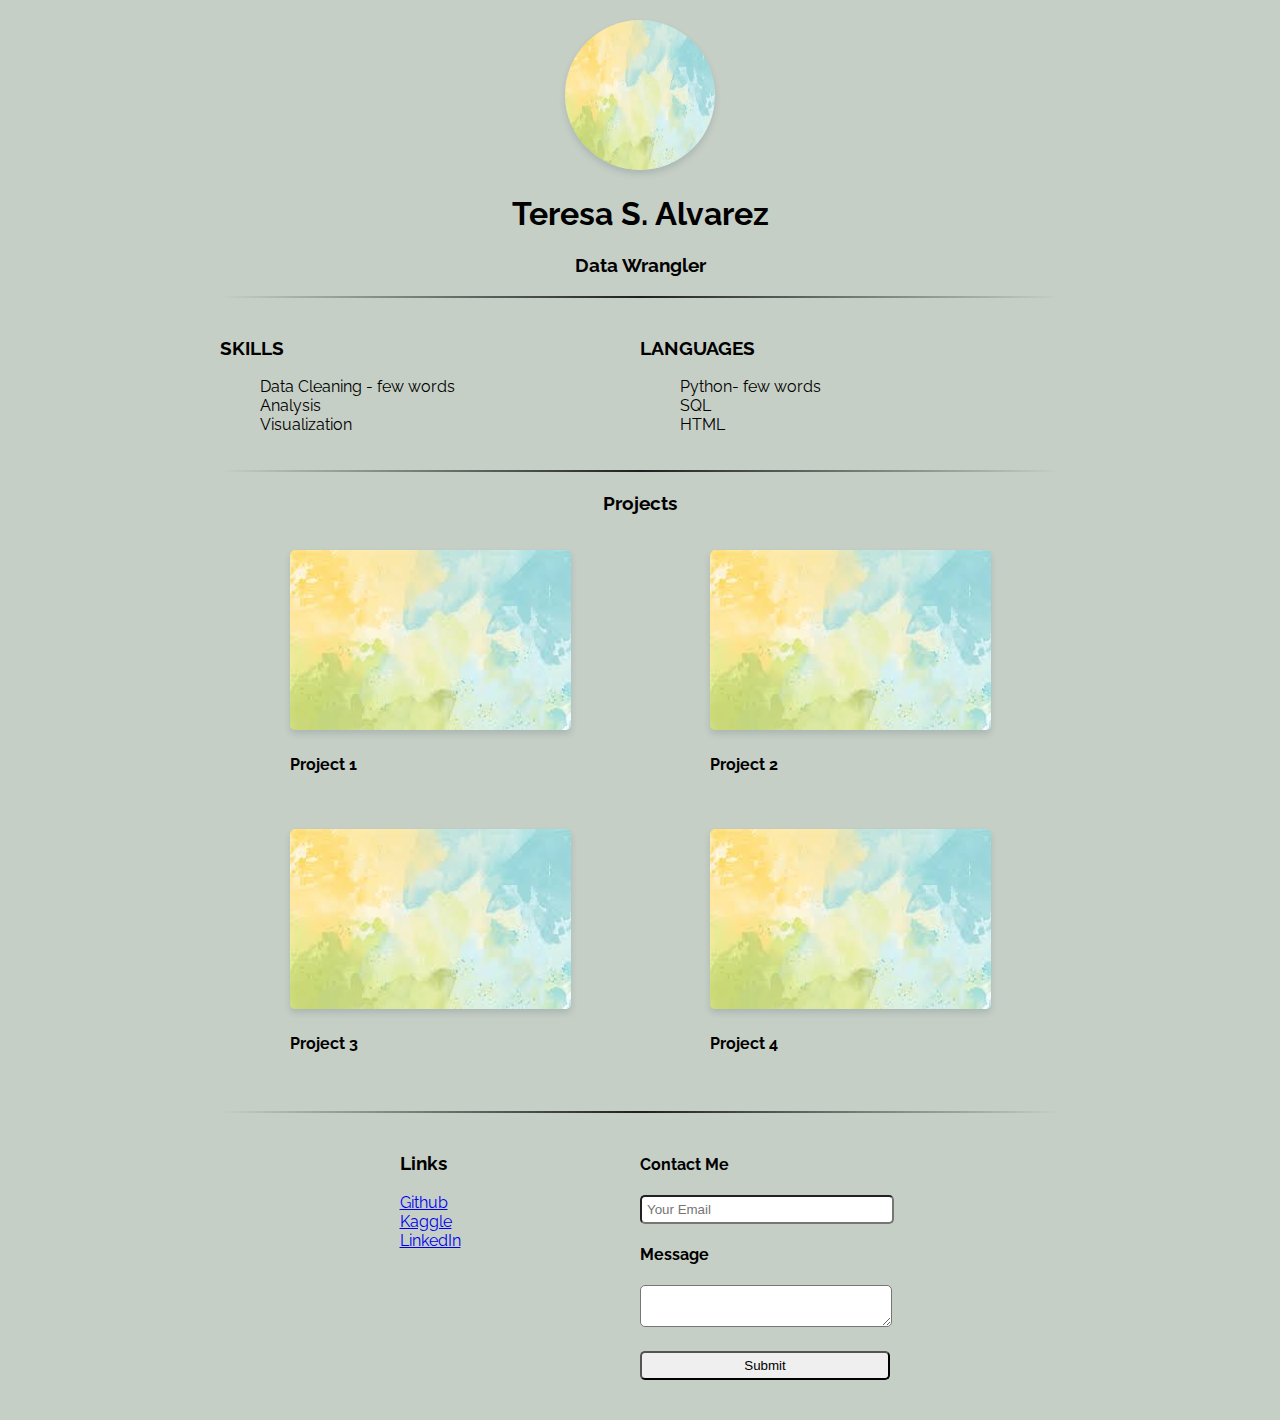
==== index.html @ 50ba1ec9 "Rename ProjectIndexFinal.html to index.html" ====
<!DOCTYPE html>
<html>
	<head>
		<title>Analyst Available</title>
		<link rel="stylesheet" href="style2.css">
		<meta name="viewport" content="width=device-width, initial-scale=1"/>
		<link href="https://fonts.googleapis.com/css2?family=Raleway&display=swap" rel="stylesheet">
	</head>	
	<body>
		<div class="container">
			<div class="intro">
				<img class="profile-picture" src="images/images1.jpg" />
				<h1 id=my-name>Teresa S. Alvarez</h1>
				<h3>Data Wrangler</h3>
				<p></p>
			</div>

			<hr>

			<div class="about-grid">
				<div class="I-am">
					<h3>SKILLS</h3>
					<ul class="about-list">
						<li class="about-list-item">Data Cleaning - few words</li>
						<li class="about-list-item">Analysis</li>
						<li class="about-list-item">Visualization</li>
					</ul>
				</div>

				<div class="I-like">
					<h3>LANGUAGES</h3>
					<ul class="about-list">
						<li class="about-list-item">Python- few words</li>
						<li class="about-list-item">SQL</li>
						<li class="about-list-item">HTML</li>				
					</ul>
				</div>
			</div>

			<hr>

			
			<div>
				<h3 class="projects-heading">Projects</h3>
				<div class="projects-grid">
					<div class="project-image-wrapper">
						<img class="project-image" src="images/images1.jpg"/>
						<h4>Project 1</h4>
					</div>
					<div class="project-image-wrapper">
						<img class="project-image" src="images/images1.jpg"/>
						<h4>Project 2</h4>
					</div>
					<div class="project-image-wrapper">
						<img class="project-image" src="images/images1.jpg"/>
						<h4>Project 3</h4>
					</div>
					<div class="project-image-wrapper">
						<img class="project-image" src="images/images1.jpg"/>
						<h4>Project 4</h4>
					</div>
				</div>
			</div>

			<hr>

			
			<div class="links-and-contact">
				<div class="links">
					<h3>Links</h3>
					<ul class="links-list">
						<li>
							<a href="https://github.com/<user>">Github</a>
						</li>
						<li>
							<a href="https://kaggle.com/<user>">Kaggle</a>
						</li>
						<li>
							<a href="https://linkedin.com/<user>">LinkedIn</a>
						</li>
					</ul>
				</div>

				<form action="#">
					<label for="email">
						 <h4>Contact Me</h4>
						 <input id="email" placeholder="Your Email"/>
					</label>
					<label for="message">
						<h4>Message</h4>
						<textarea id=message></textarea>
					</label>
					<div class="submit-button-wrapper">
						<input id="submit-button" type="submit" value="Submit">
					</div>	
				</form>
			</div>
		</div>
		<script src="script.js"></script>
	</body>
</html>
---- style2.css ----
body {
	font-family: "Raleway", sans-serif;
	background: #C6CFC6;
}

h1, h2, h3, h4 {
	font-family: "Raleway", sans-serif;
}


.container {
	max-width: 840px;
	margin: 0 auto;
	
}

.container > div {
	margin: 20px auto;
}

.profile-picture {
	border-radius: 50%;
	width:150px;
	height: 150px;
	box-shadow:0 4px 6px 0 rgb(34, 60, 80, 0.16);
	transition: all ease-in-out .2s;
}
/*
.profile-picture: hover {
	box-shadow:0 8px 12px 0 rgb(34, 60, 80, 0.16);
}
*/
.intro {
	text-align: center;
}

.about-grid {
	display: grid;
	grid-template-columns: 50% 50%;
}

.I-am, .I-like {
	text-align: left;
}

.about-list {
	list-style: none;
}

@media (max-width: 480px) {
	.about-grid{
		grid-template-columns: 100%;
	}
}

.projects-heading {
	text-align: center;
}

.projects-grid {
	display: grid;
	grid-template-columns: 50% 50%;

}

.project-image-wrapper {
	justify-self: center;
	padding: 4%;
	position: relative;
}

/*
.project-image-wrapper > h4 {
	position: absolute;
	top: 50%;
	left: 50%;
	transform: translate(-50%, -50%);
	color: white;
	visibility: visible;
	z-index: 2;
	transition: all ease-in-out .2s;
}

.project-image-wrapper: hover > h4 {
	visibility: visible;
}
*/
.project-image {
	border-radius: 5px;
	box-shadow: 0 4px 6px 0 rgba(34, 60, 80, 0.16);
	transition: all ease-in-out .2s;
}

.project-image:hover {
	filter: brightness(.75);
	box-shadow: 0 8px 12px 0 rgba(34, 60, 80, 0.16);
}


@media (max-width: 650px) {
	.projects-grid {
		grid-template-columns: 100%;
	}
}

.links-and-contact {
	display: grid;
	grid-template-columns: 50% 50%;
}

.links {
	justify-self: center;
}

.links-list {
	list-style: none;
	padding: 0;
}

@media (max-width: 650px) {
	.links-and-contact {
		grid-template-columns: 100%;
	}
}


form input, textarea {
	padding: 5px;
	border-radius: 5px;
	width: 240px;
}

form input[type="submit"] {
	width: 250px;
}

.submit-button-wrapper {
	margin: 20px 0;
}

hr {
	border: 0;
	height: 2px;
	background-image: linear-gradient(to right, rgba(0, 0, 0, 0), rgba(0, 0, 0, 0.85), rgba(0, 0, 0, 0));
}
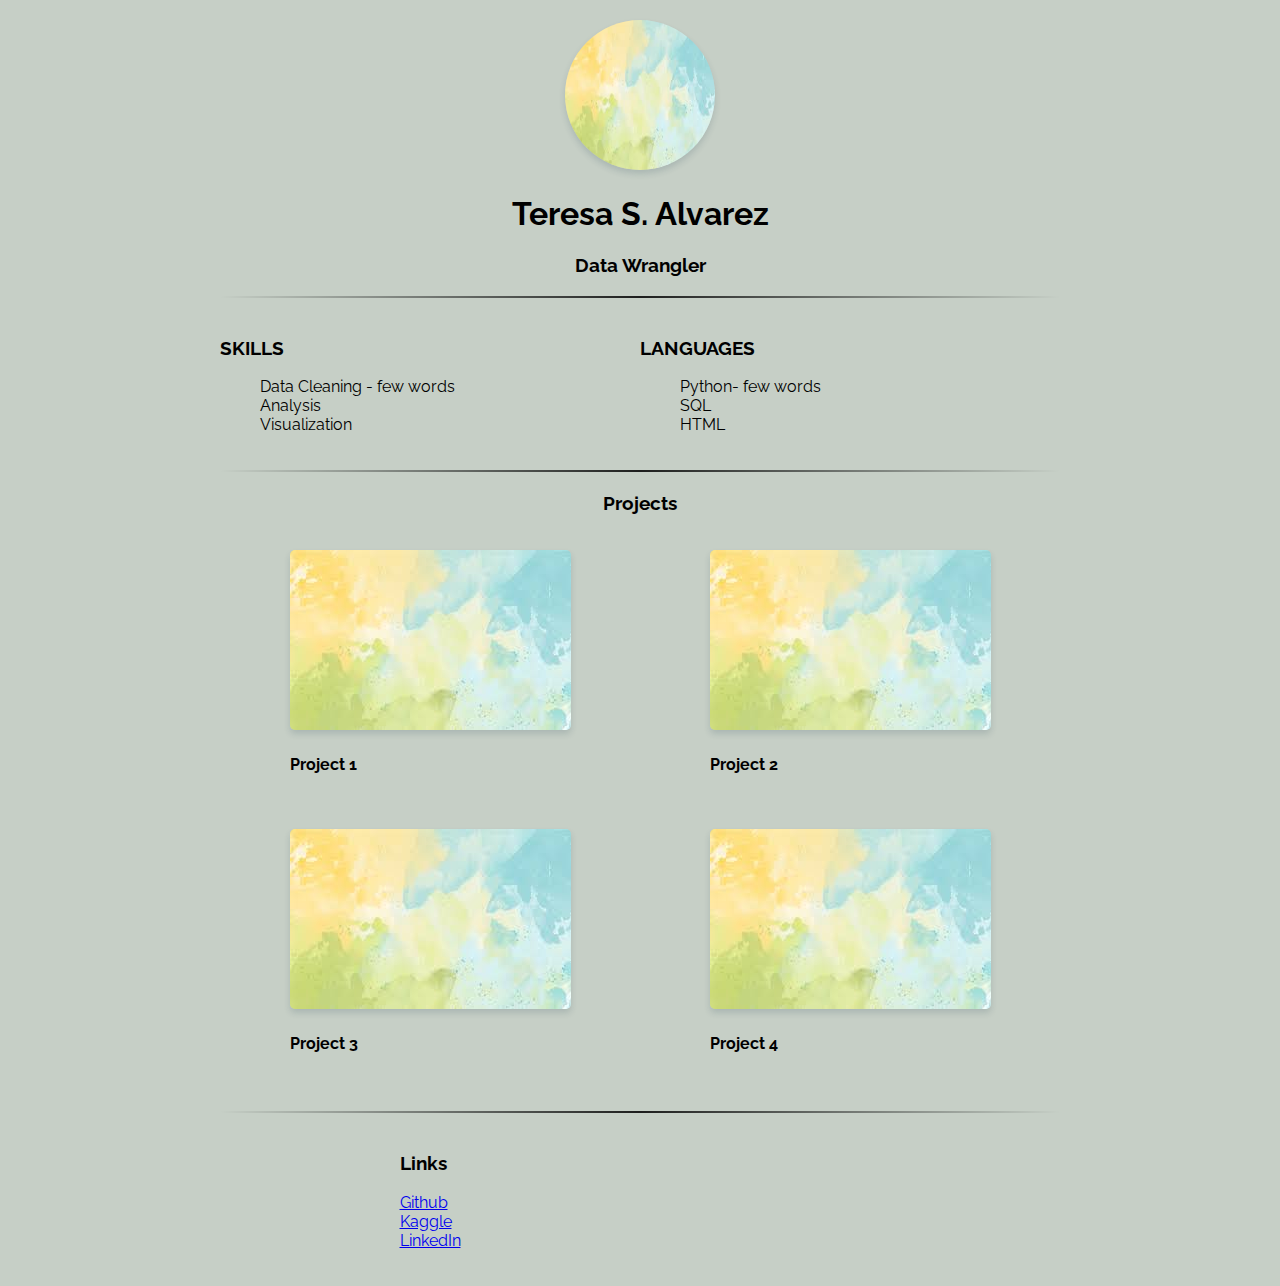
==== commit 4a651342: "Update index.html" ====
--- a/index.html
+++ b/index.html
@@ -81,7 +81,7 @@
 					</ul>
 				</div>
 
-				<form action="#">
+				<!--<form action="#">
 					<label for="email">
 						 <h4>Contact Me</h4>
 						 <input id="email" placeholder="Your Email"/>
@@ -93,7 +93,7 @@
 					<div class="submit-button-wrapper">
 						<input id="submit-button" type="submit" value="Submit">
 					</div>	
-				</form>
+				</form>-->
 			</div>
 		</div>
 		<script src="script.js"></script>
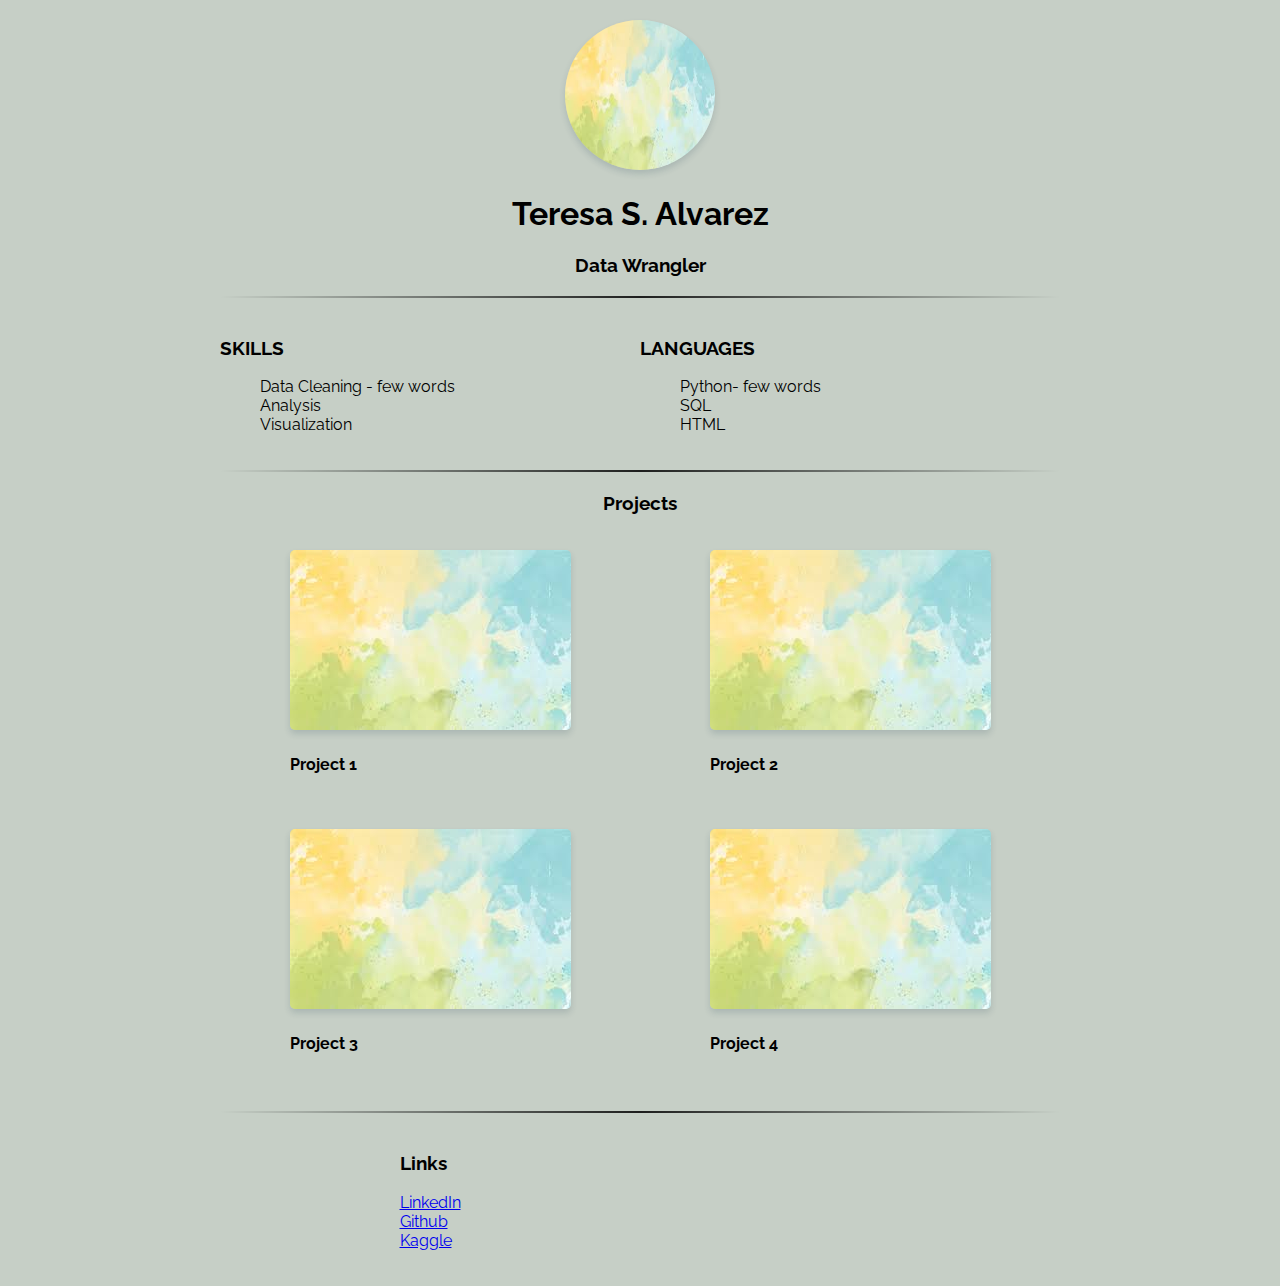
==== commit 23d3ffbd: "Update index.html" ====
--- a/index.html
+++ b/index.html
@@ -70,13 +70,13 @@
 					<h3>Links</h3>
 					<ul class="links-list">
 						<li>
-							<a href="https://github.com/<user>">Github</a>
+							<a href="https://www.linkedin.com/in/teresasalvareznow">LinkedIn</a>
 						</li>
 						<li>
-							<a href="https://kaggle.com/<user>">Kaggle</a>
+							<a href="https://github.com/Teresa-S-Alvarez">Github</a>
 						</li>
 						<li>
-							<a href="https://linkedin.com/<user>">LinkedIn</a>
+							<a href="https://www.kaggle.com/teresasalvarez">Kaggle</a>
 						</li>
 					</ul>
 				</div>
